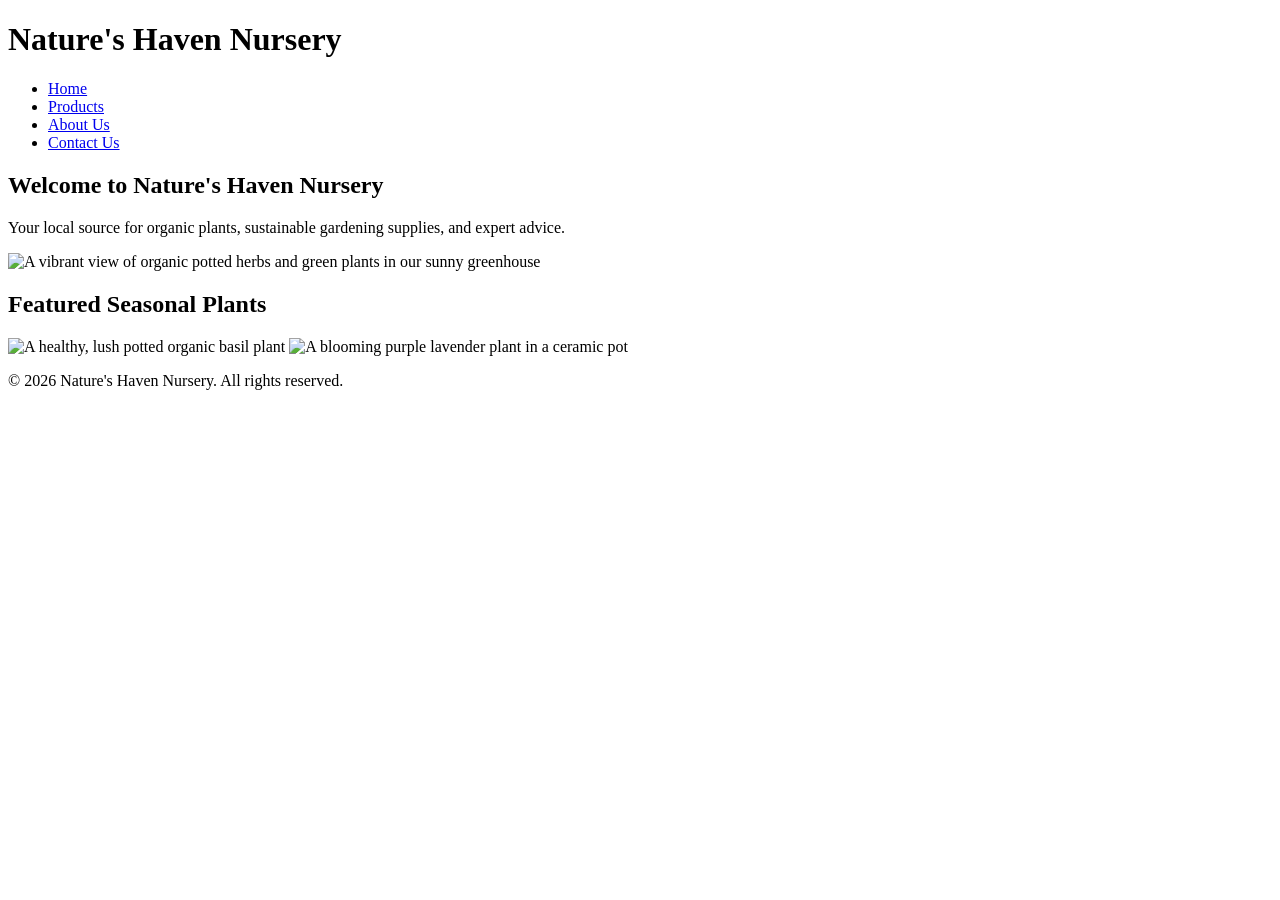
==== index.html @ 1c290e30 "Rename gemini-code-1789898910638.html to index.html" ====
<!DOCTYPE html>
<html lang="en">
<head>
    <meta charset="UTF-8">
    <meta name="viewport" content="width=device-width, initial-scale=1.0">
    <title>Nature's Haven Nursery - Home</title>
</head>
<body>
    <header>
        <h1>Nature's Haven Nursery</h1>
        <nav>
            <ul>
                <li><a href="index.html">Home</a></li>
                <li><a href="products.html">Products</a></li>
                <li><a href="about.html">About Us</a></li>
                <li><a href="contact.html">Contact Us</a></li>
            </ul>
        </nav>
    </header>

    <main>
        <section>
            <h2>Welcome to Nature's Haven Nursery</h2>
            <p>Your local source for organic plants, sustainable gardening supplies, and expert advice.</p>
            
            <picture>
                <source media="(min-width: 800px)" srcset="hero-large.jpg">
                <source media="(min-width: 450px)" srcset="hero-medium.jpg">
                <img src="hero-small.jpg" alt="A vibrant view of organic potted herbs and green plants in our sunny greenhouse">
            </picture>
        </section>

        <section>
            <h2>Featured Seasonal Plants</h2>
            <img src="plant1.jpg" alt="A healthy, lush potted organic basil plant">
            <img src="plant2.jpg" alt="A blooming purple lavender plant in a ceramic pot">
        </section>
    </main>

    <footer>
        <p>&copy; 2026 Nature's Haven Nursery. All rights reserved.</p>
    </footer>
</body>
</html>
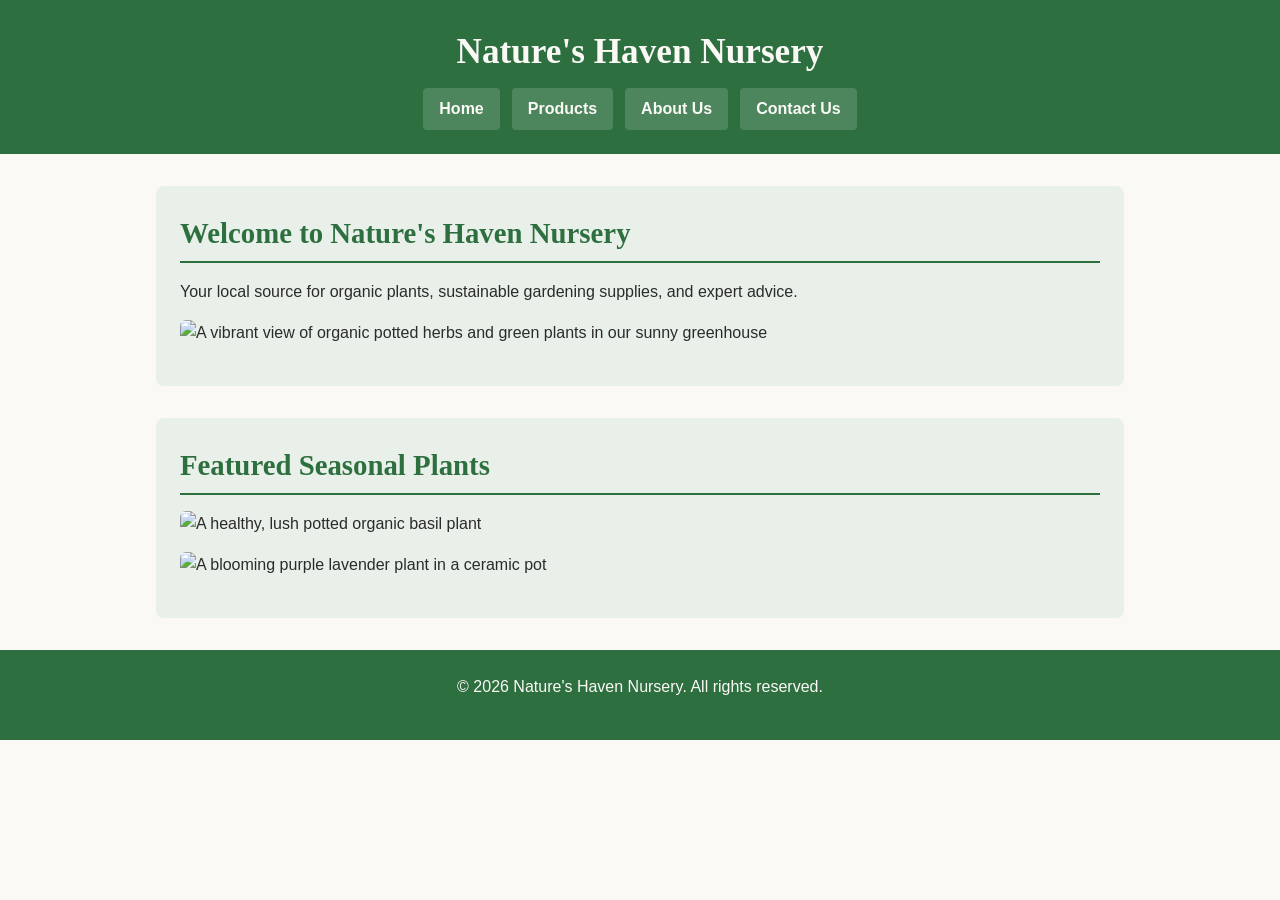
==== commit 3b8c3b4e: "Add stylesheet link to index.html" ====
--- a/index.html
+++ b/index.html
@@ -4,6 +4,7 @@
     <meta charset="UTF-8">
     <meta name="viewport" content="width=device-width, initial-scale=1.0">
     <title>Nature's Haven Nursery - Home</title>
+    <link rel="stylesheet" href="style.css">
 </head>
 <body>
     <header>
--- a/style.css
+++ b/style.css
@@ -0,0 +1,196 @@
+/* Color Palette Variables:
+   Primary/Accent: Forest Green (#2E6F40)
+   Secondary/Background Accent: Soft Sage (#E8F0E9)
+   Background: Cream White (#FAF9F6)
+   Text Color: Dark Charcoal (#2B2B2B)
+*/
+
+* {
+    box-sizing: border-box;
+    margin: 0;
+    padding: 0;
+}
+
+body {
+    background-color: #FAF9F6;
+    color: #2B2B2B;
+    font-family: 'Segoe UI', Tahoma, Geneva, Verdana, sans-serif;
+    line-height: 1.6;
+}
+
+/* Header & Navigation Styles */
+header {
+    background-color: #2E6F40;
+    color: #FAF9F6;
+    padding: 1.5rem 1rem;
+    text-align: center;
+}
+
+header h1 {
+    font-family: Georgia, 'Times New Roman', serif;
+    font-size: 2.2rem;
+    margin-bottom: 0.5rem;
+}
+
+nav ul {
+    list-style-type: none;
+    display: flex;
+    flex-direction: column;
+    gap: 0.75rem;
+    padding: 0;
+}
+
+nav a {
+    color: #FAF9F6;
+    text-decoration: none;
+    font-weight: bold;
+    padding: 0.5rem 1rem;
+    background-color: rgba(255, 255, 255, 0.15);
+    border-radius: 4px;
+    display: block;
+}
+
+nav a:hover, nav a:focus {
+    background-color: #FAF9F6;
+    color: #2E6F40;
+}
+
+/* Main Content Area */
+main {
+    max-width: 1000px;
+    margin: 2rem auto;
+    padding: 0 1rem;
+}
+
+section {
+    background-color: #E8F0E9;
+    padding: 1.5rem;
+    margin-bottom: 2rem;
+    border-radius: 8px;
+}
+
+h2, h3 {
+    font-family: Georgia, 'Times New Roman', serif;
+    color: #2E6F40;
+    margin-bottom: 1rem;
+}
+
+h2 {
+    font-size: 1.8rem;
+    border-bottom: 2px solid #2E6F40;
+    padding-bottom: 0.3rem;
+}
+
+h3 {
+    font-size: 1.4rem;
+}
+
+p {
+    margin-bottom: 1rem;
+}
+
+/* Media Elements */
+img, picture img {
+    max-width: 100%;
+    height: auto;
+    border-radius: 6px;
+    display: block;
+    margin: 1rem 0;
+}
+
+figure {
+    background-color: #FAF9F6;
+    padding: 1rem;
+    border-radius: 6px;
+    border: 1px solid #2E6F40;
+    margin: 1rem 0;
+}
+
+figcaption {
+    font-style: italic;
+    font-size: 0.95rem;
+    margin-top: 0.5rem;
+    color: #2B2B2B;
+}
+
+audio {
+    width: 100%;
+    margin-top: 1rem;
+}
+
+/* Form Styles */
+form {
+    display: flex;
+    flex-direction: column;
+    gap: 1.5rem;
+}
+
+fieldset {
+    border: 2px solid #2E6F40;
+    border-radius: 6px;
+    padding: 1rem 1.5rem;
+    background-color: #FAF9F6;
+}
+
+legend {
+    font-family: Georgia, 'Times New Roman', serif;
+    font-weight: bold;
+    color: #2E6F40;
+    padding: 0 0.5rem;
+}
+
+label {
+    display: block;
+    font-weight: bold;
+    margin-bottom: 0.3rem;
+}
+
+input[type="text"],
+input[type="email"],
+input[type="tel"],
+select,
+textarea {
+    width: 100%;
+    padding: 0.6rem;
+    border: 1px solid #2E6F40;
+    border-radius: 4px;
+    font-family: inherit;
+    font-size: 1rem;
+}
+
+button[type="submit"] {
+    background-color: #2E6F40;
+    color: #FAF9F6;
+    padding: 0.8rem 1.5rem;
+    font-size: 1rem;
+    font-weight: bold;
+    border: none;
+    border-radius: 4px;
+    cursor: pointer;
+    align-self: flex-start;
+}
+
+button[type="submit"]:hover {
+    background-color: #235531;
+}
+
+/* Footer */
+footer {
+    text-align: center;
+    padding: 1.5rem;
+    background-color: #2E6F40;
+    color: #FAF9F6;
+    margin-top: 2rem;
+}
+
+/* Desktop/Tablet Responsive Layout */
+@media (min-width: 600px) {
+    nav ul {
+        flex-direction: row;
+        justify-content: center;
+    }
+
+    nav a {
+        display: inline-block;
+    }
+}
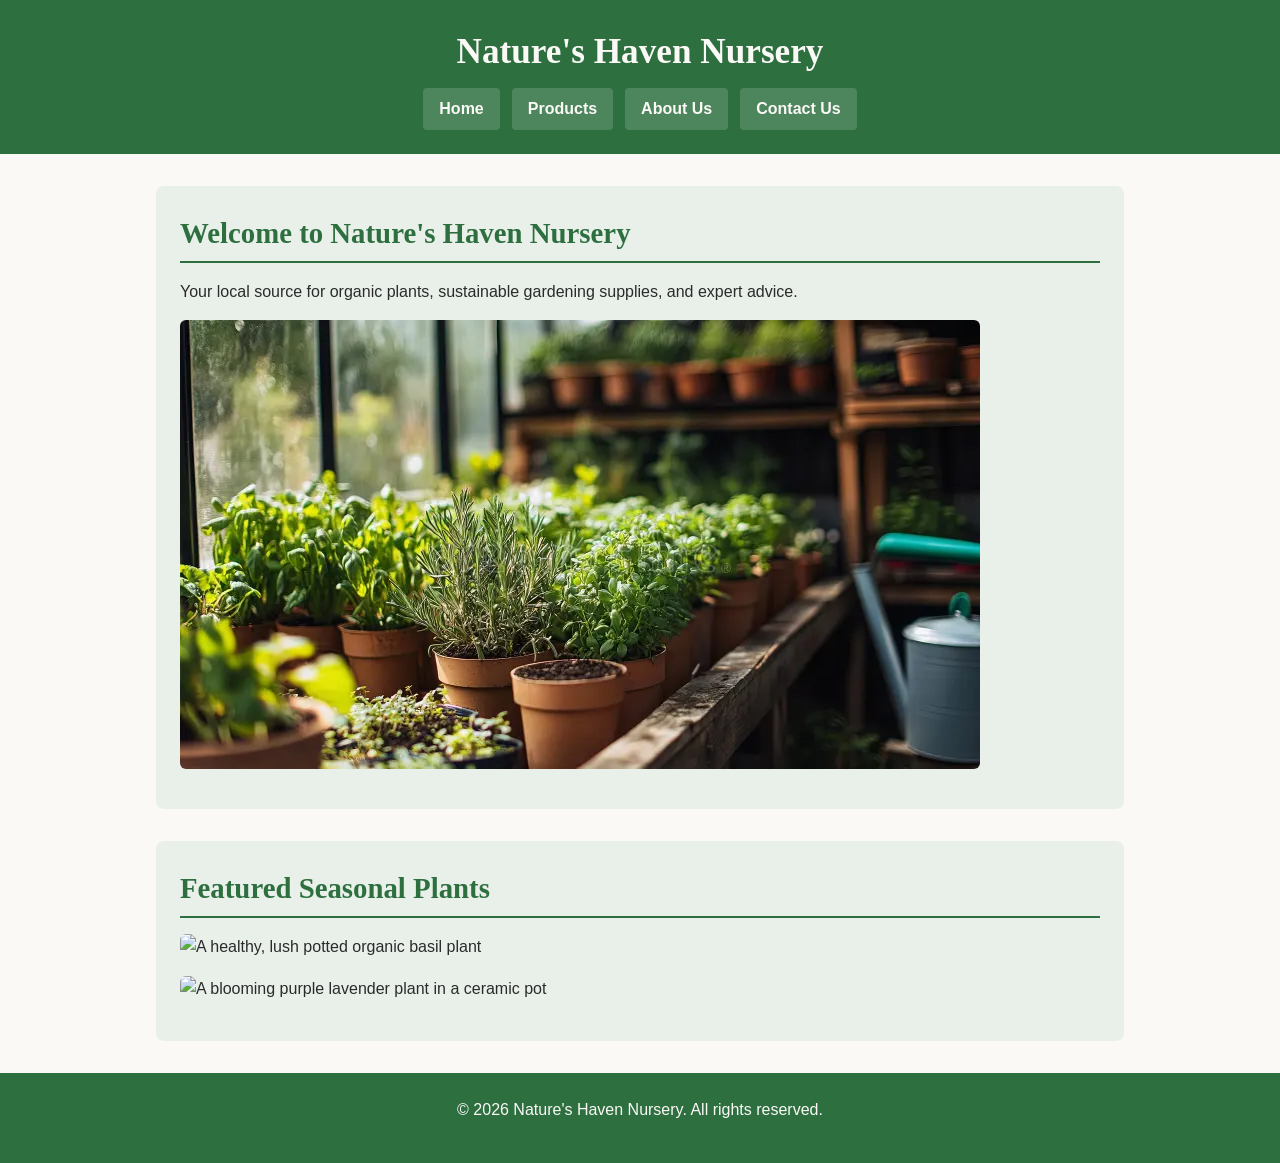
==== commit 4a7c9a93: "Update image sources in index.html for greenhouse" ====
--- a/index.html
+++ b/index.html
@@ -25,9 +25,9 @@
             <p>Your local source for organic plants, sustainable gardening supplies, and expert advice.</p>
             
             <picture>
-                <source media="(min-width: 800px)" srcset="hero-large.jpg">
-                <source media="(min-width: 450px)" srcset="hero-medium.jpg">
-                <img src="hero-small.jpg" alt="A vibrant view of organic potted herbs and green plants in our sunny greenhouse">
+                <source media="(min-width: 800px)" srcset="greenhouse.jpg">
+                <source media="(min-width: 450px)" srcset="greenhouse.jpg">
+                <img src="greenhouse.jpg" alt="A vibrant view of organic potted herbs and green plants in our sunny greenhouse">
             </picture>
         </section>
 
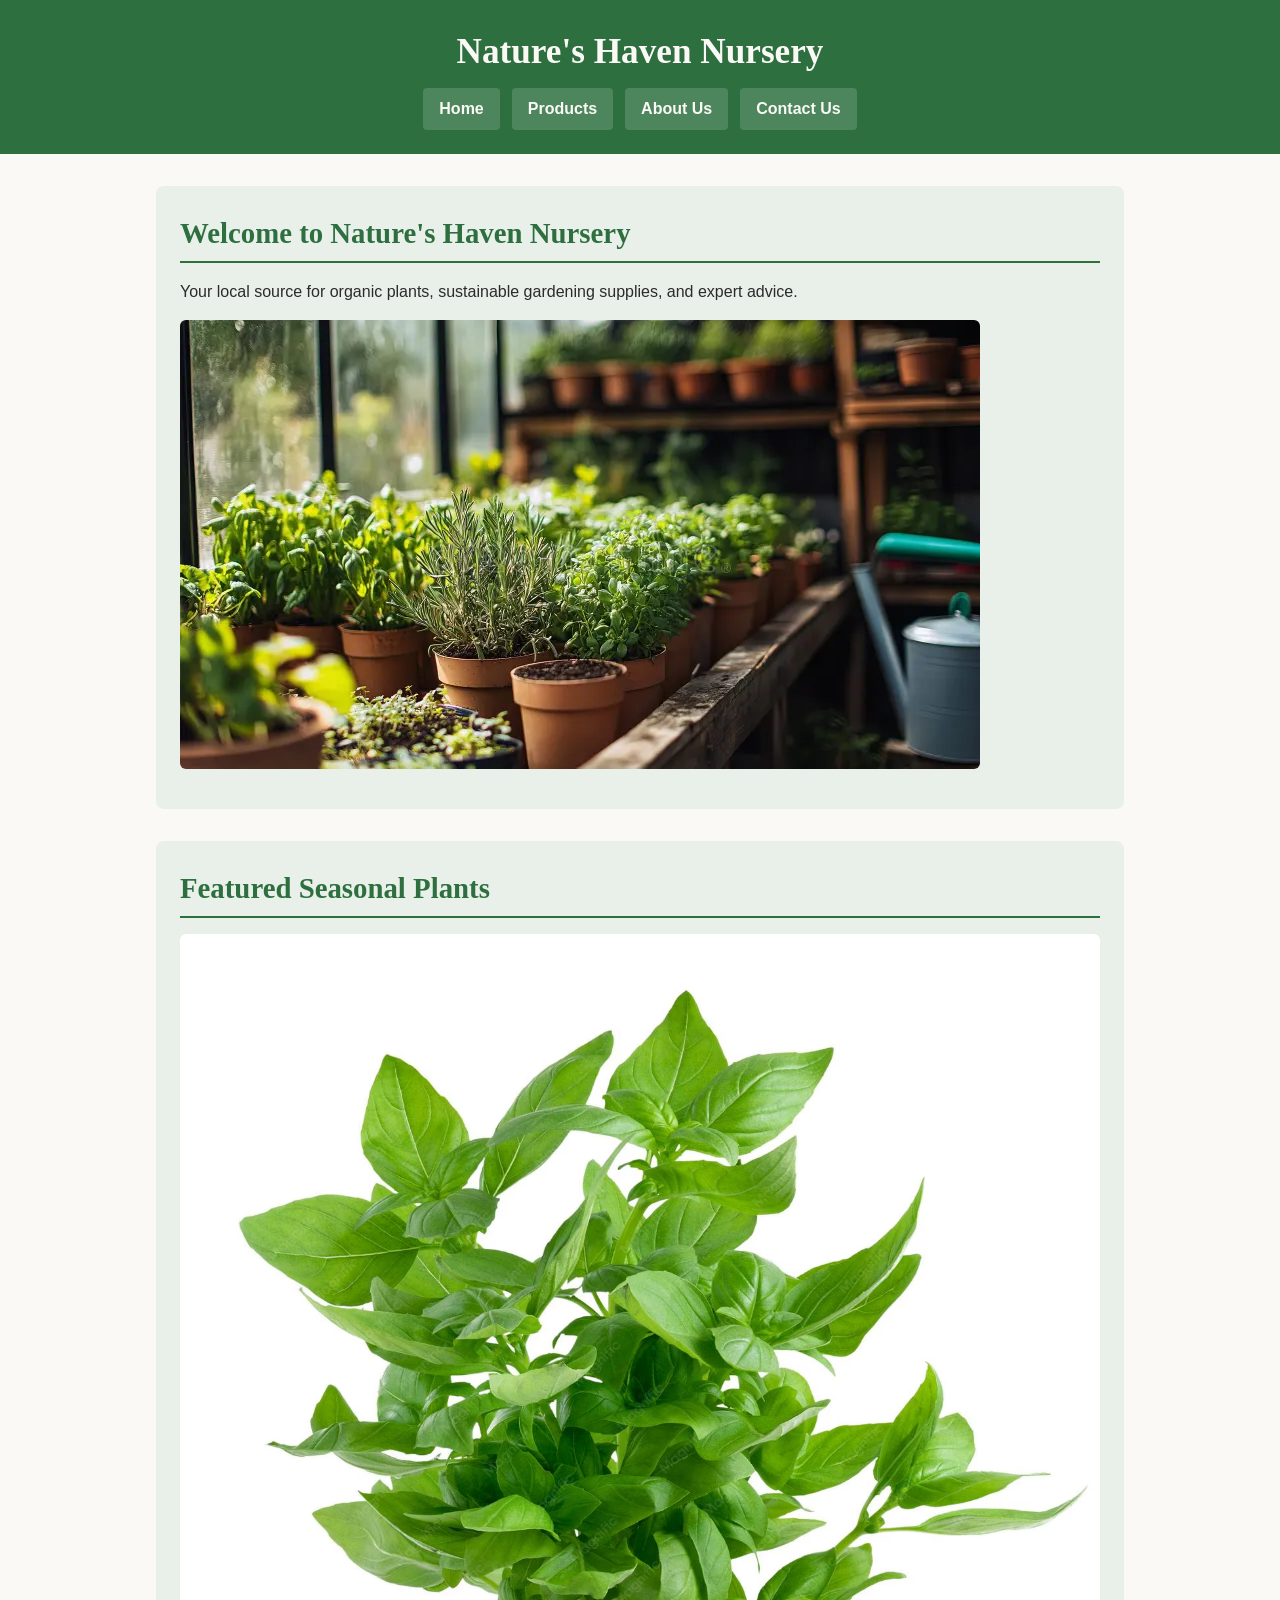
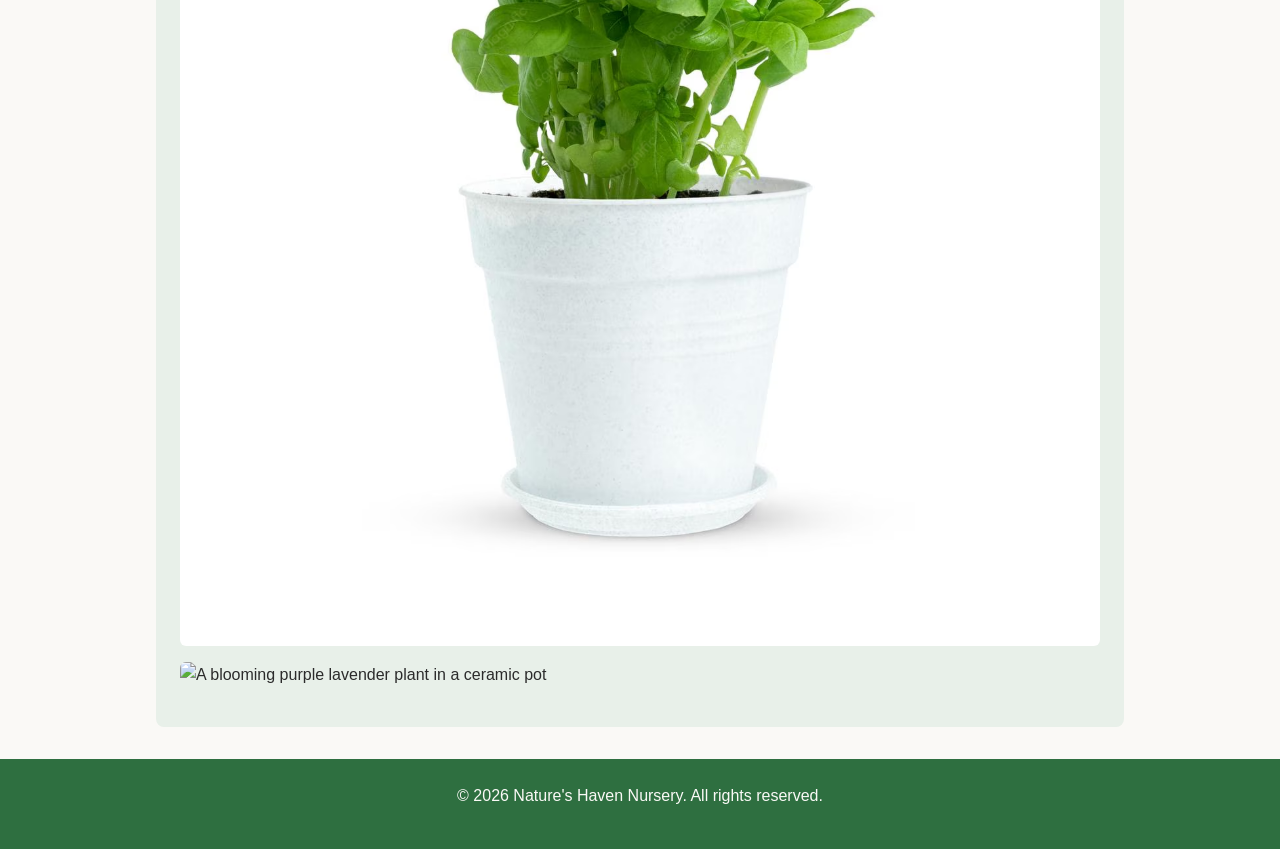
==== commit 6e36730e: "Update image source for featured basil plant" ====
--- a/index.html
+++ b/index.html
@@ -33,7 +33,7 @@
 
         <section>
             <h2>Featured Seasonal Plants</h2>
-            <img src="plant1.jpg" alt="A healthy, lush potted organic basil plant">
+            <img src="basil.jpg" alt="A healthy, lush potted organic basil plant">
             <img src="plant2.jpg" alt="A blooming purple lavender plant in a ceramic pot">
         </section>
     </main>
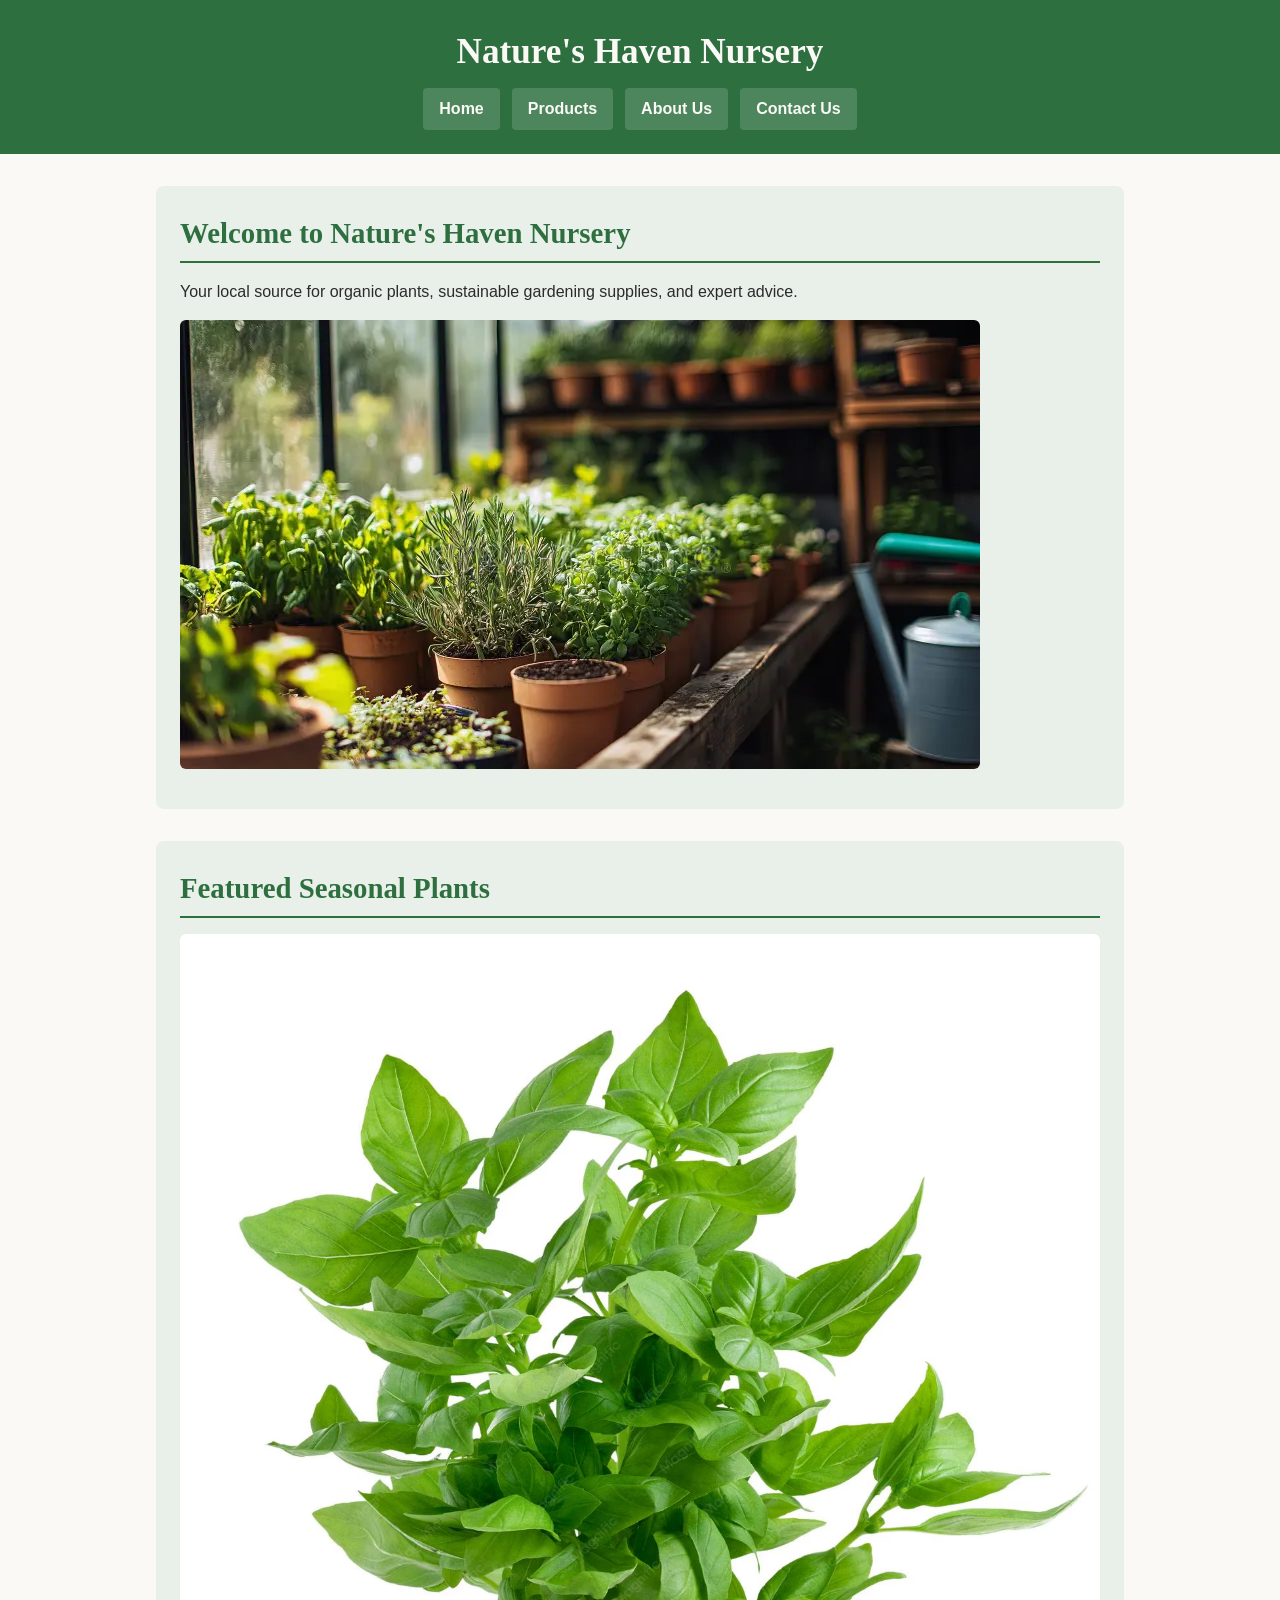
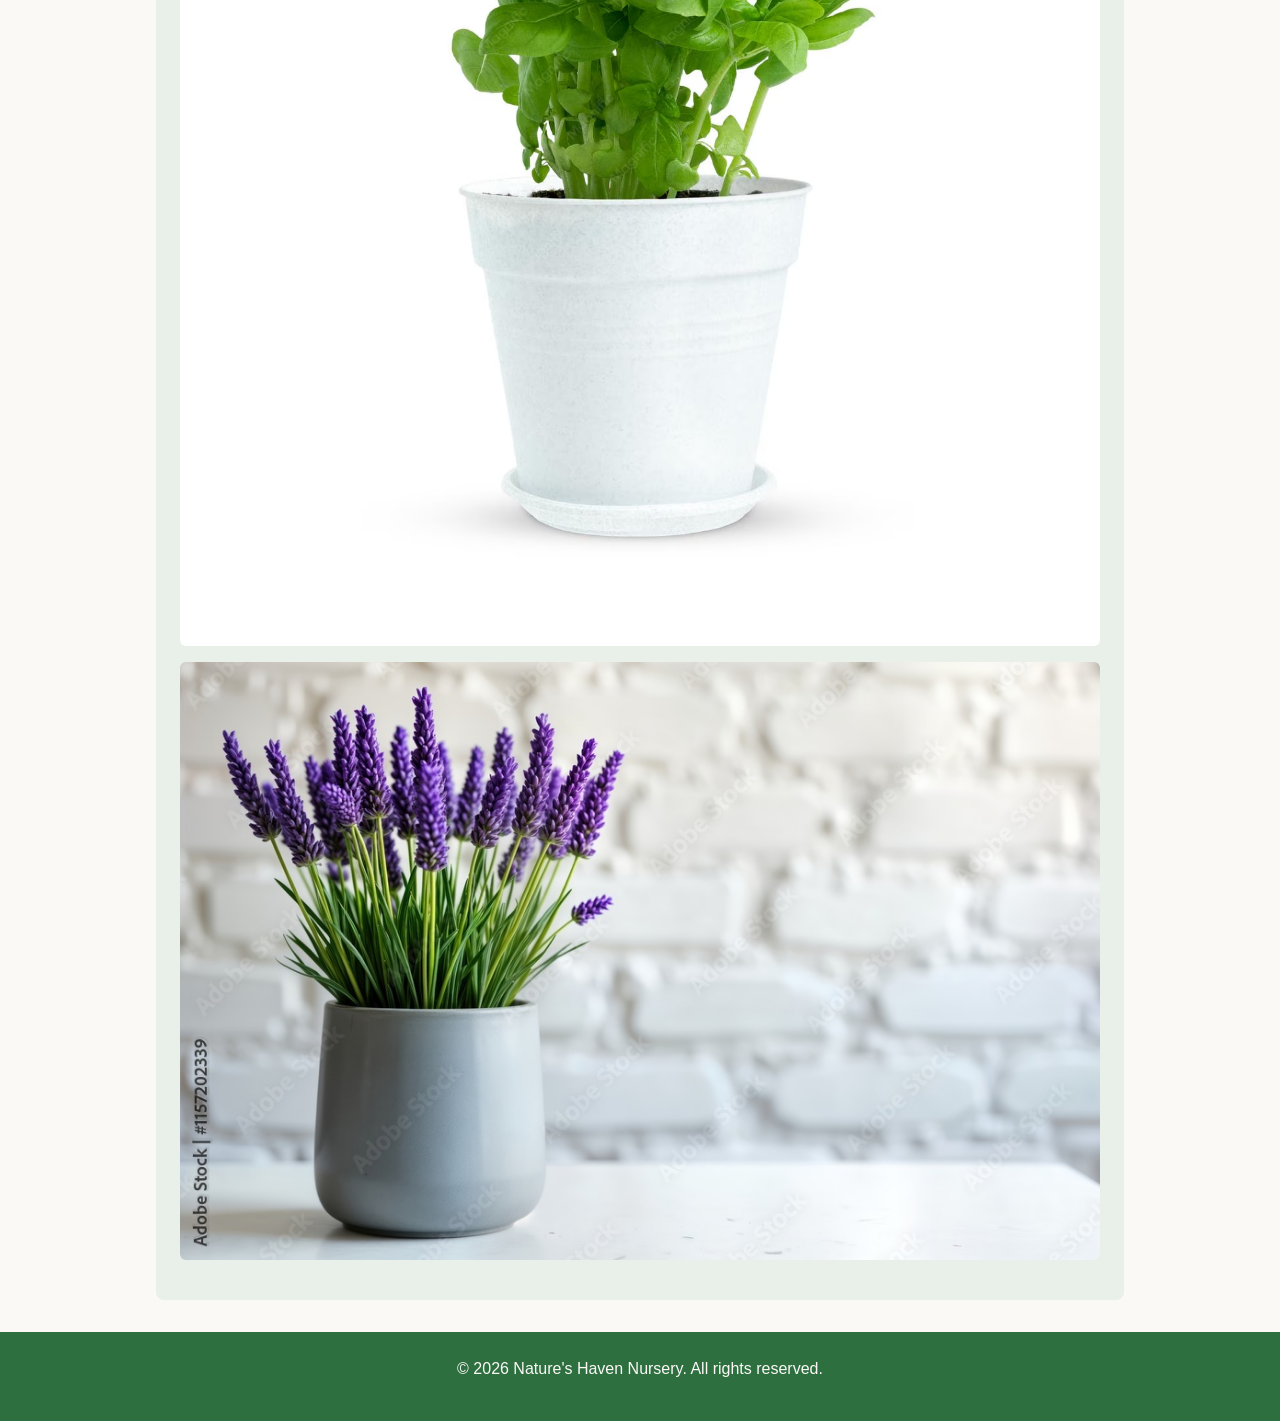
==== commit 53fd8760: "Replace plant2.jpg with lavender.jpg in index.html" ====
--- a/index.html
+++ b/index.html
@@ -34,7 +34,7 @@
         <section>
             <h2>Featured Seasonal Plants</h2>
             <img src="basil.jpg" alt="A healthy, lush potted organic basil plant">
-            <img src="plant2.jpg" alt="A blooming purple lavender plant in a ceramic pot">
+            <img src="lavender.jpg" alt="A blooming purple lavender plant in a ceramic pot">
         </section>
     </main>
 
